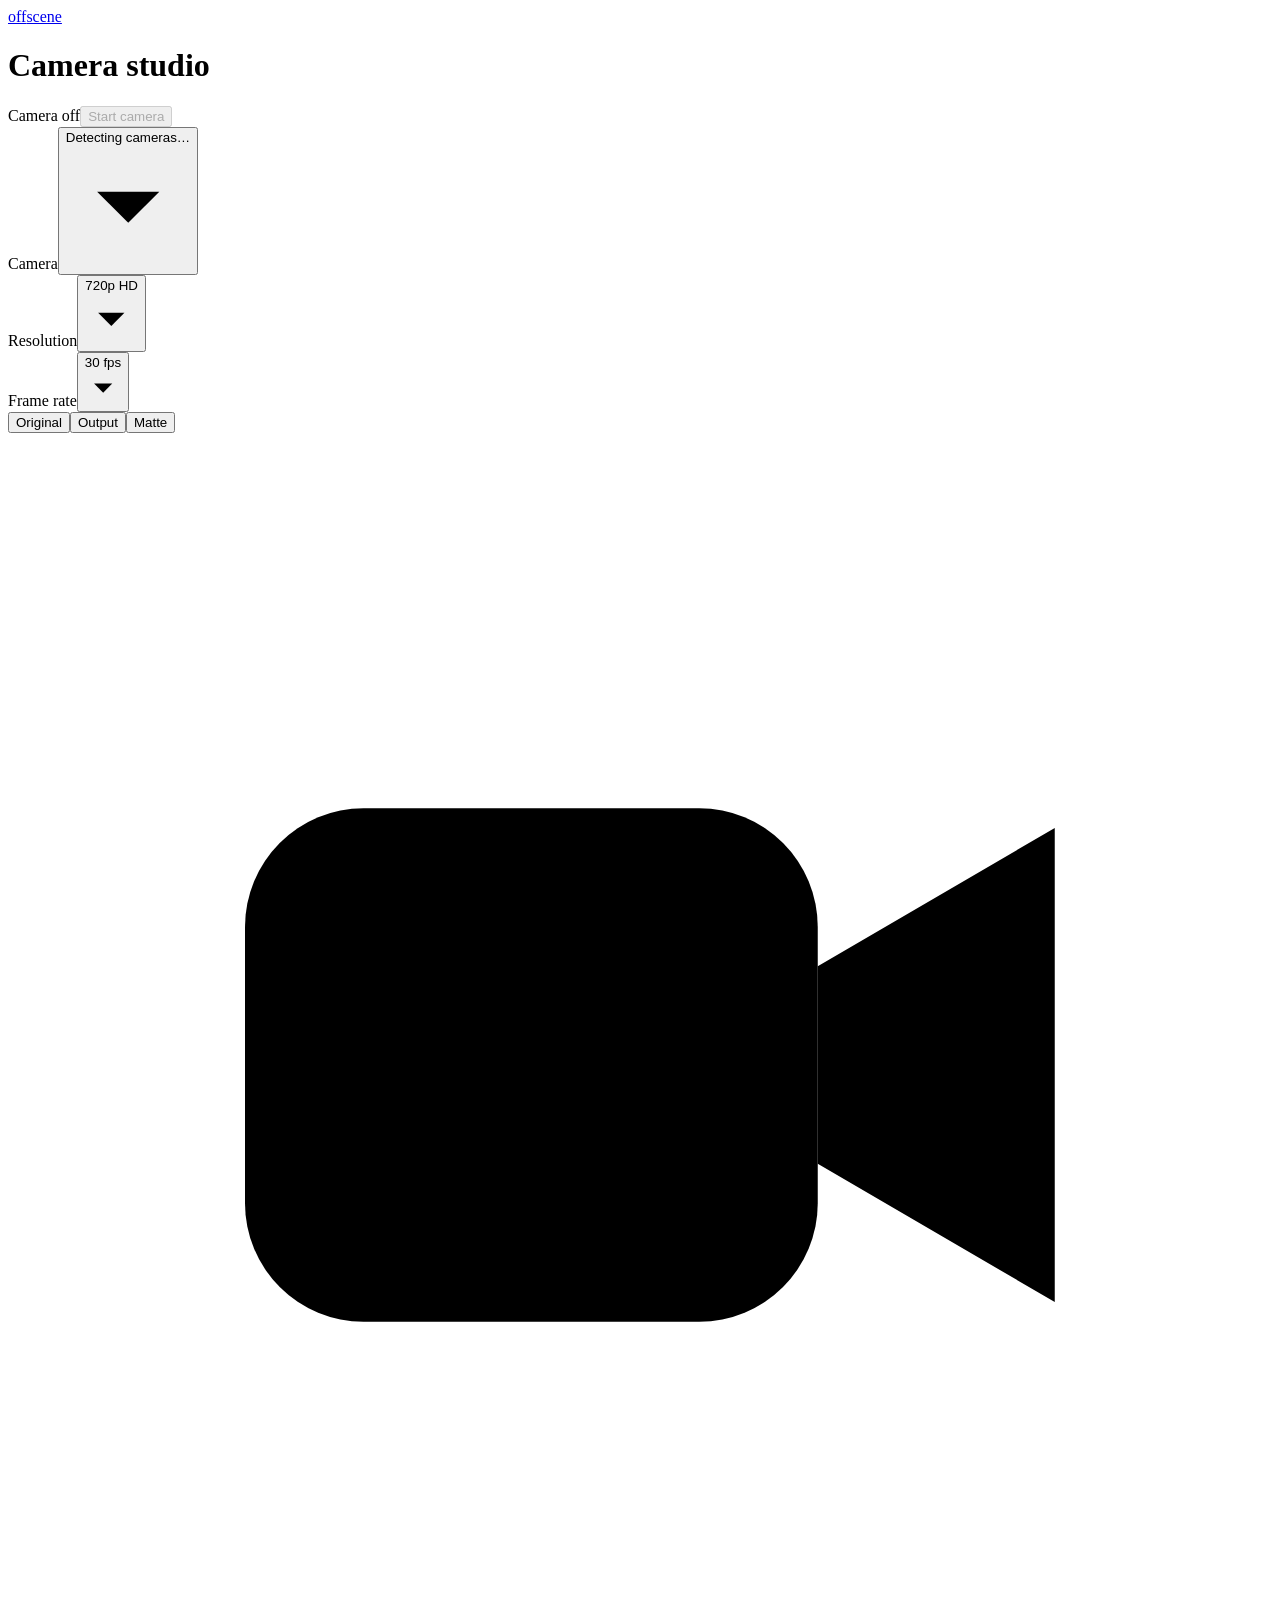
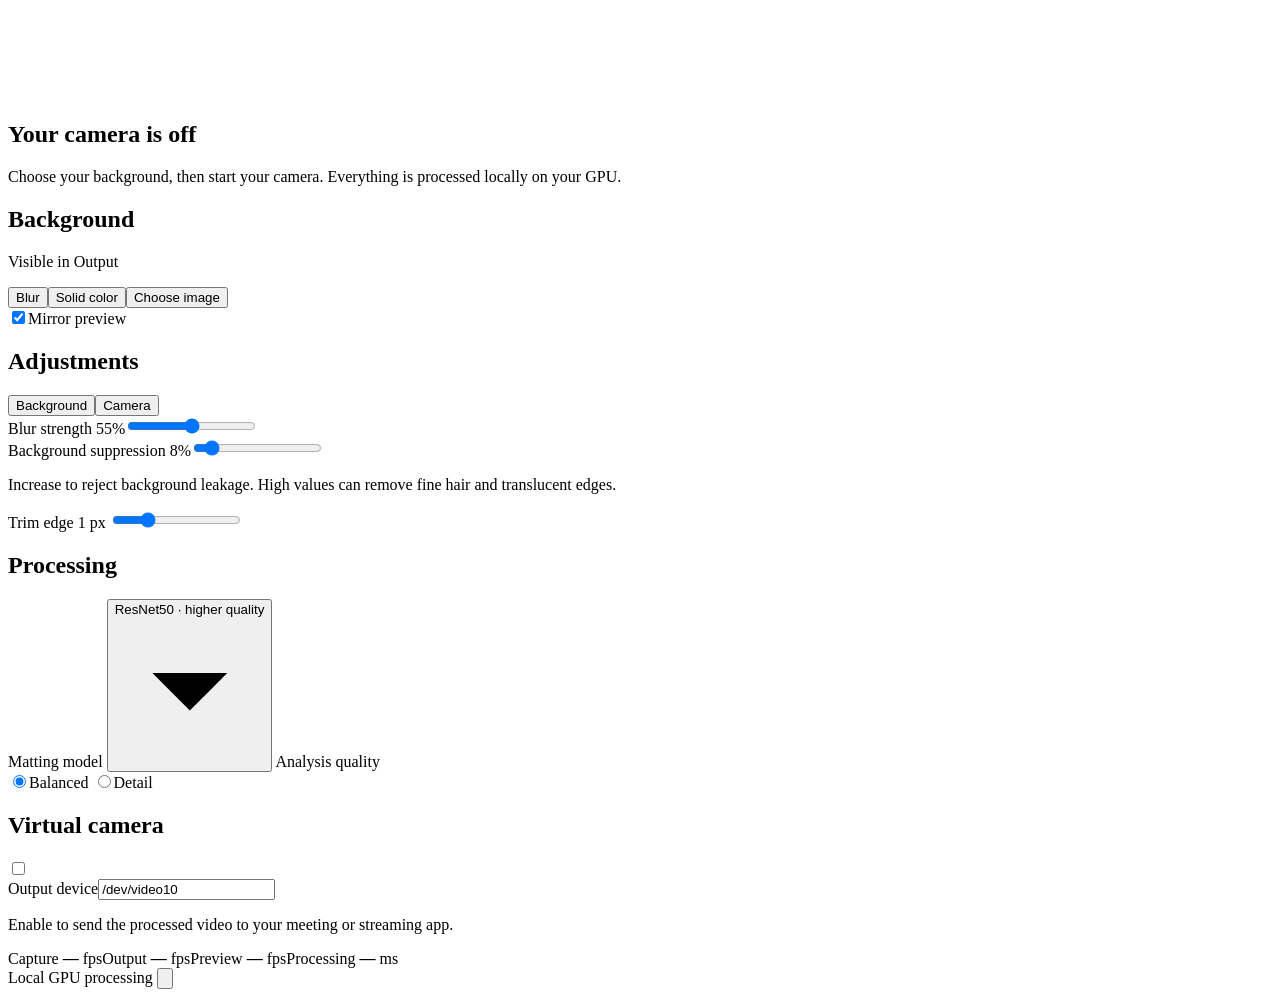
==== offscene/static/index.html @ 2acd937e "Rename Clearcam to Offscene and update the studio - Rebrand the Python package, CLI, API, and virtua" ====
<!doctype html>
<html lang="en">
  <head>
    <meta charset="utf-8" />
    <meta name="viewport" content="width=device-width, initial-scale=1" />
    <meta name="theme-color" content="#151515" />
    <meta
      name="description"
      content="Offscene — local GPU webcam background removal and virtual camera for Linux."
    />
    <title>Offscene · Camera studio</title>
    <link rel="icon" type="image/svg+xml" href="/static/offscene.svg" />
    <link
      rel="preload"
      href="/static/fonts/public-sans-regular.woff2"
      as="font"
      type="font/woff2"
      crossorigin
    />
    <link rel="stylesheet" href="/static/style.css" />
    <script src="/static/dropdown.js" defer></script>
    <script src="/static/app.js" defer></script>
  </head>
  <body>
    <header class="topbar">
      <a class="brand" href="/" aria-label="Offscene home"
        ><span class="brand-switch" aria-hidden="true"><span>off</span></span
        ><span aria-hidden="true">scene</span></a
      >
      <h1>Camera studio</h1>
      <div class="session-actions">
        <span class="phase"
          ><span class="dot" id="live-dot"></span
          ><span id="phase" role="status">Camera off</span></span
        ><button id="start" class="primary" disabled>Start camera</button>
      </div>
    </header>
    <main class="workspace">
      <section class="monitor" aria-label="Camera preview">
        <div class="source-bar">
          <div class="source-fields">
            <div class="camera-field">
              <label class="sr-only" id="camera-field-label" for="camera"
                >Camera</label
              ><button
                id="camera"
                class="dropdown-trigger"
                type="button"
                role="combobox"
                aria-haspopup="listbox"
                aria-expanded="false"
                aria-controls="camera-options"
                data-capture
              >
                <span class="dropdown-value">Detecting cameras…</span
                ><svg viewBox="0 0 16 16" aria-hidden="true">
                  <path d="m4 6 4 4 4-4" />
                </svg>
              </button>
              <div
                id="camera-options"
                class="dropdown-menu"
                role="listbox"
                aria-labelledby="camera-field-label"
                popover="auto"
              >
                <div
                  role="option"
                  data-value="/dev/video0"
                  aria-selected="false"
                >
                  Detecting cameras…
                </div>
              </div>
            </div>
            <div>
              <label
                class="sr-only"
                id="resolution-field-label"
                for="resolution"
                >Resolution</label
              ><button
                id="resolution"
                class="dropdown-trigger"
                type="button"
                role="combobox"
                aria-haspopup="listbox"
                aria-expanded="false"
                aria-controls="resolution-options"
                data-capture
              >
                <span class="dropdown-value">720p HD</span
                ><svg viewBox="0 0 16 16" aria-hidden="true">
                  <path d="m4 6 4 4 4-4" />
                </svg>
              </button>
              <div
                id="resolution-options"
                class="dropdown-menu"
                role="listbox"
                aria-labelledby="resolution-field-label"
                popover="auto"
              >
                <div role="option" data-value="1280x720" aria-selected="false">
                  720p HD
                </div>
                <div role="option" data-value="1920x1080" aria-selected="false">
                  1080p Full HD
                </div>
                <div role="option" data-value="2560x1440" aria-selected="false">
                  1440p QHD · 30 fps
                </div>
                <div role="option" data-value="3840x2160" aria-selected="false">
                  4K UHD · 30 fps
                </div>
              </div>
            </div>
            <div>
              <label
                class="sr-only"
                id="fps-select-field-label"
                for="fps-select"
                >Frame rate</label
              ><button
                id="fps-select"
                class="dropdown-trigger"
                type="button"
                role="combobox"
                aria-haspopup="listbox"
                aria-expanded="false"
                aria-controls="fps-select-options"
                data-capture
              >
                <span class="dropdown-value">30 fps</span
                ><svg viewBox="0 0 16 16" aria-hidden="true">
                  <path d="m4 6 4 4 4-4" />
                </svg>
              </button>
              <div
                id="fps-select-options"
                class="dropdown-menu"
                role="listbox"
                aria-labelledby="fps-select-field-label"
                popover="auto"
              >
                <div role="option" data-value="30" aria-selected="false">
                  30 fps
                </div>
                <div role="option" data-value="60" aria-selected="false">
                  60 fps
                </div>
              </div>
            </div>
          </div>
          <div class="segmented" aria-label="Preview view">
            <button data-view="original" aria-pressed="false">Original</button
            ><button data-view="output" aria-pressed="true">Output</button
            ><button data-view="matte" aria-pressed="false">Matte</button>
          </div>
        </div>
        <div class="viewport" id="viewport">
          <img
            id="preview-image"
            src="/static/camera-off.svg"
            alt="Live camera preview"
            hidden
          />
          <div class="empty" id="empty">
            <svg viewBox="0 0 64 64" aria-hidden="true">
              <rect x="12" y="19" width="29" height="26" rx="6" />
              <path d="m41 27 12-7v24l-12-7M10 10l44 44" />
            </svg>
            <h2 id="empty-title">Your camera is off</h2>
            <p id="empty-copy">
              Choose your background, then start your camera. Everything is
              processed locally on your GPU.
            </p>
          </div>
          <span class="preview-label" id="preview-label" hidden
            >PROCESSED OUTPUT</span
          >
        </div>
        <div class="background-desk">
          <div class="desk-heading">
            <h2>Background</h2>
            <p>Visible in Output</p>
          </div>
          <div class="effects">
            <button data-effect="blur" aria-pressed="true">
              <span class="effect-art blur-art" aria-hidden="true"></span
              >Blur</button
            ><button data-effect="color" aria-pressed="false">
              <span class="effect-art color-art" aria-hidden="true"></span>Solid
              color</button
            ><button data-effect="image" aria-pressed="false">
              <span class="effect-art image-art" aria-hidden="true"></span
              >Choose image
            </button>
          </div>
          <label class="mirror"
            ><input type="checkbox" id="mirror" checked />Mirror preview</label
          >
        </div>
        <div class="notice" id="error" role="alert" hidden></div>
        <div class="notice warning" id="warning" role="status" hidden></div>
      </section>
      <aside class="controls" aria-label="Camera settings">
        <div class="inspector-heading">
          <h2>Adjustments</h2>
          <div class="segmented" role="tablist" aria-label="Adjustments">
            <button
              id="background-tab"
              role="tab"
              aria-selected="true"
              aria-controls="background-panel"
              data-panel="background"
            >
              Background</button
            ><button
              id="camera-tab"
              role="tab"
              aria-selected="false"
              aria-controls="camera-panel"
              data-panel="camera"
              tabindex="-1"
            >
              Camera
            </button>
          </div>
        </div>
        <section
          id="background-panel"
          class="control-section"
          role="tabpanel"
          aria-labelledby="background-tab"
        >
          <div id="blur-control">
            <label for="blur" class="range-label"
              >Blur strength <output id="blur-value">55%</output></label
            ><input id="blur" type="range" min="10" max="100" value="55" />
          </div>
          <div id="color-control" hidden>
            <label for="color">Background color</label>
            <div class="color-row">
              <input type="color" id="color" value="#182226" /><span
                >Use green for chroma key in OBS.</span
              >
            </div>
          </div>
          <div id="image-control" hidden>
            <label for="background-file" class="upload"
              >Choose background image<input
                type="file"
                id="background-file"
                accept="image/png,image/jpeg,image/webp"
            /></label>
            <p class="help" id="upload-help">JPEG, PNG or WebP · up to 12 MB</p>
          </div>
          <label for="cleanup" class="range-label"
            >Background suppression
            <output id="cleanup-value">8%</output></label
          ><input id="cleanup" type="range" min="0" max="80" value="8" />
          <p class="help">
            Increase to reject background leakage. High values can remove fine
            hair and translucent edges.
          </p>
          <label for="shrink" class="range-label"
            >Trim edge <output id="shrink-value">1 px</output></label
          >
          <input id="shrink" type="range" min="0" max="4" value="1" />
        </section>
        <section
          id="camera-panel"
          class="control-section"
          role="tabpanel"
          aria-labelledby="camera-tab"
          hidden
        >
          <div class="section-title">
            <h2>Capture settings</h2>
            <button
              class="text-button"
              id="refresh"
              aria-label="Refresh cameras"
            >
              Refresh
            </button>
          </div>
          <p class="help">
            Stop the camera to change the source, resolution, frame rate,
            exposure, or model.
          </p>
          <label id="exposure-field-label" for="exposure">Exposure</label>
          <button
            id="exposure"
            class="dropdown-trigger"
            type="button"
            role="combobox"
            aria-haspopup="listbox"
            aria-expanded="false"
            aria-controls="exposure-options"
            data-capture
          >
            <span class="dropdown-value">Auto · adjusts for lighting</span
            ><svg viewBox="0 0 16 16" aria-hidden="true">
              <path d="m4 6 4 4 4-4" />
            </svg>
          </button>
          <div
            id="exposure-options"
            class="dropdown-menu"
            role="listbox"
            aria-labelledby="exposure-field-label"
            popover="auto"
          >
            <div role="option" data-value="auto" aria-selected="false">
              Auto · adjusts for lighting
            </div>
            <div role="option" data-value="motion" aria-selected="false">
              Motion priority · shorter shutter
            </div>
            <div role="option" data-value="preserve" aria-selected="false">
              Keep camera settings
            </div>
          </div>
          <p class="help" id="capture-status">
            Motion priority limits exposure for smoother video but may darken
            the image. Previous camera settings are restored on stop.
          </p>
        </section>
        <section class="control-section">
          <h2>Processing</h2>
          <label id="model-field-label" for="model">Matting model</label>
          <button
            id="model"
            class="dropdown-trigger"
            type="button"
            role="combobox"
            aria-haspopup="listbox"
            aria-expanded="false"
            aria-controls="model-options"
            data-capture
          >
            <span class="dropdown-value">ResNet50 · higher quality</span
            ><svg viewBox="0 0 16 16" aria-hidden="true">
              <path d="m4 6 4 4 4-4" />
            </svg>
          </button>
          <div
            id="model-options"
            class="dropdown-menu"
            role="listbox"
            aria-labelledby="model-field-label"
            popover="auto"
          >
            <div role="option" data-value="resnet50" aria-selected="false">
              ResNet50 · higher quality
            </div>
            <div role="option" data-value="mobilenetv3" aria-selected="false">
              MobileNetV3 · faster
            </div>
          </div>
          <span class="field-label" id="quality-label">Analysis quality</span>
          <div
            class="segmented quality-toggle"
            role="radiogroup"
            aria-labelledby="quality-label"
          >
            <label
              ><input
                class="sr-only"
                type="radio"
                name="quality"
                value="balanced"
                checked
              /><span>Balanced</span></label
            >
            <label
              ><input
                class="sr-only"
                type="radio"
                name="quality"
                value="detail"
              /><span>Detail</span></label
            >
          </div>
        </section>
        <section class="control-section output-section">
          <div class="section-title">
            <h2>Virtual camera</h2>
            <label class="switch" aria-label="Enable virtual camera"
              ><input
                id="virtual-camera"
                type="checkbox"
                role="switch"
                aria-label="Enable virtual camera" /><span></span
            ></label>
          </div>
          <label for="output-device">Output device</label
          ><input
            id="output-device"
            type="text"
            value="/dev/video10"
            pattern="/dev/video[0-9]+"
            data-capture
          />
          <p id="output-status" class="help">
            Enable to send the processed video to your meeting or streaming app.
          </p>
        </section>
      </aside>
    </main>
    <footer>
      <div class="telemetry" aria-label="Performance">
        <span>Capture <strong id="capture-fps">—</strong> fps</span
        ><span>Output <strong id="fps">—</strong> fps</span
        ><span>Preview <strong id="preview-fps">—</strong> fps</span
        ><span>Processing <strong id="latency">—</strong> ms</span>
      </div>
      <div class="gpu-info">
        <span id="gpu">Local GPU processing</span>
        <button
          id="setup-help"
          class="icon-button"
          type="button"
          popovertarget="setup-popover"
          aria-haspopup="dialog"
          aria-label="Studio help"
        >
          <svg viewBox="0 0 24 24" aria-hidden="true">
            <circle cx="12" cy="12" r="9" />
            <path
              d="M9.5 9a2.5 2.5 0 0 1 5 .5c0 1.5-2.5 2-2.5 3.5M12 16.5h.01"
            />
          </svg>
        </button>
      </div>
    </footer>
    <section
      id="setup-popover"
      class="setup-popover"
      popover="auto"
      role="dialog"
      aria-labelledby="setup-title"
    >
      <div class="section-title">
        <h2 id="setup-title">Studio help</h2>
        <button
          class="icon-button"
          type="button"
          popovertarget="setup-popover"
          popovertargetaction="hide"
          aria-label="Close studio help"
          autofocus
        >
          <svg viewBox="0 0 24 24" aria-hidden="true">
            <path d="m6 6 12 12M18 6 6 18" />
          </svg>
        </button>
      </div>
      <section class="help-section" aria-labelledby="preview-help-title">
        <h3 id="preview-help-title">Preview and output</h3>
        <p id="resolution-label" hidden></p>
        <p id="preview-status">
          Live preview streams up to 1080p. Virtual output uses the full
          selected resolution.
        </p>
      </section>
      <section class="help-section" aria-labelledby="installation-title">
        <h3 id="installation-title">First-time Linux setup</h3>
        <p>
          Install <code>v4l2loopback-dkms</code> and matching kernel headers.
          Then run:
        </p>
        <code class="command"
          >sudo modprobe v4l2loopback video_nr=10 card_label=Offscene
          exclusive_caps=1</code
        >
        <p>
          Select <strong>Offscene</strong> as the camera in your call. If the
          device still says Clearcam, follow the rename steps in the project
          README; loading an already-loaded module does not change its label.
        </p>
      </section>
    </section>
  </body>
</html>
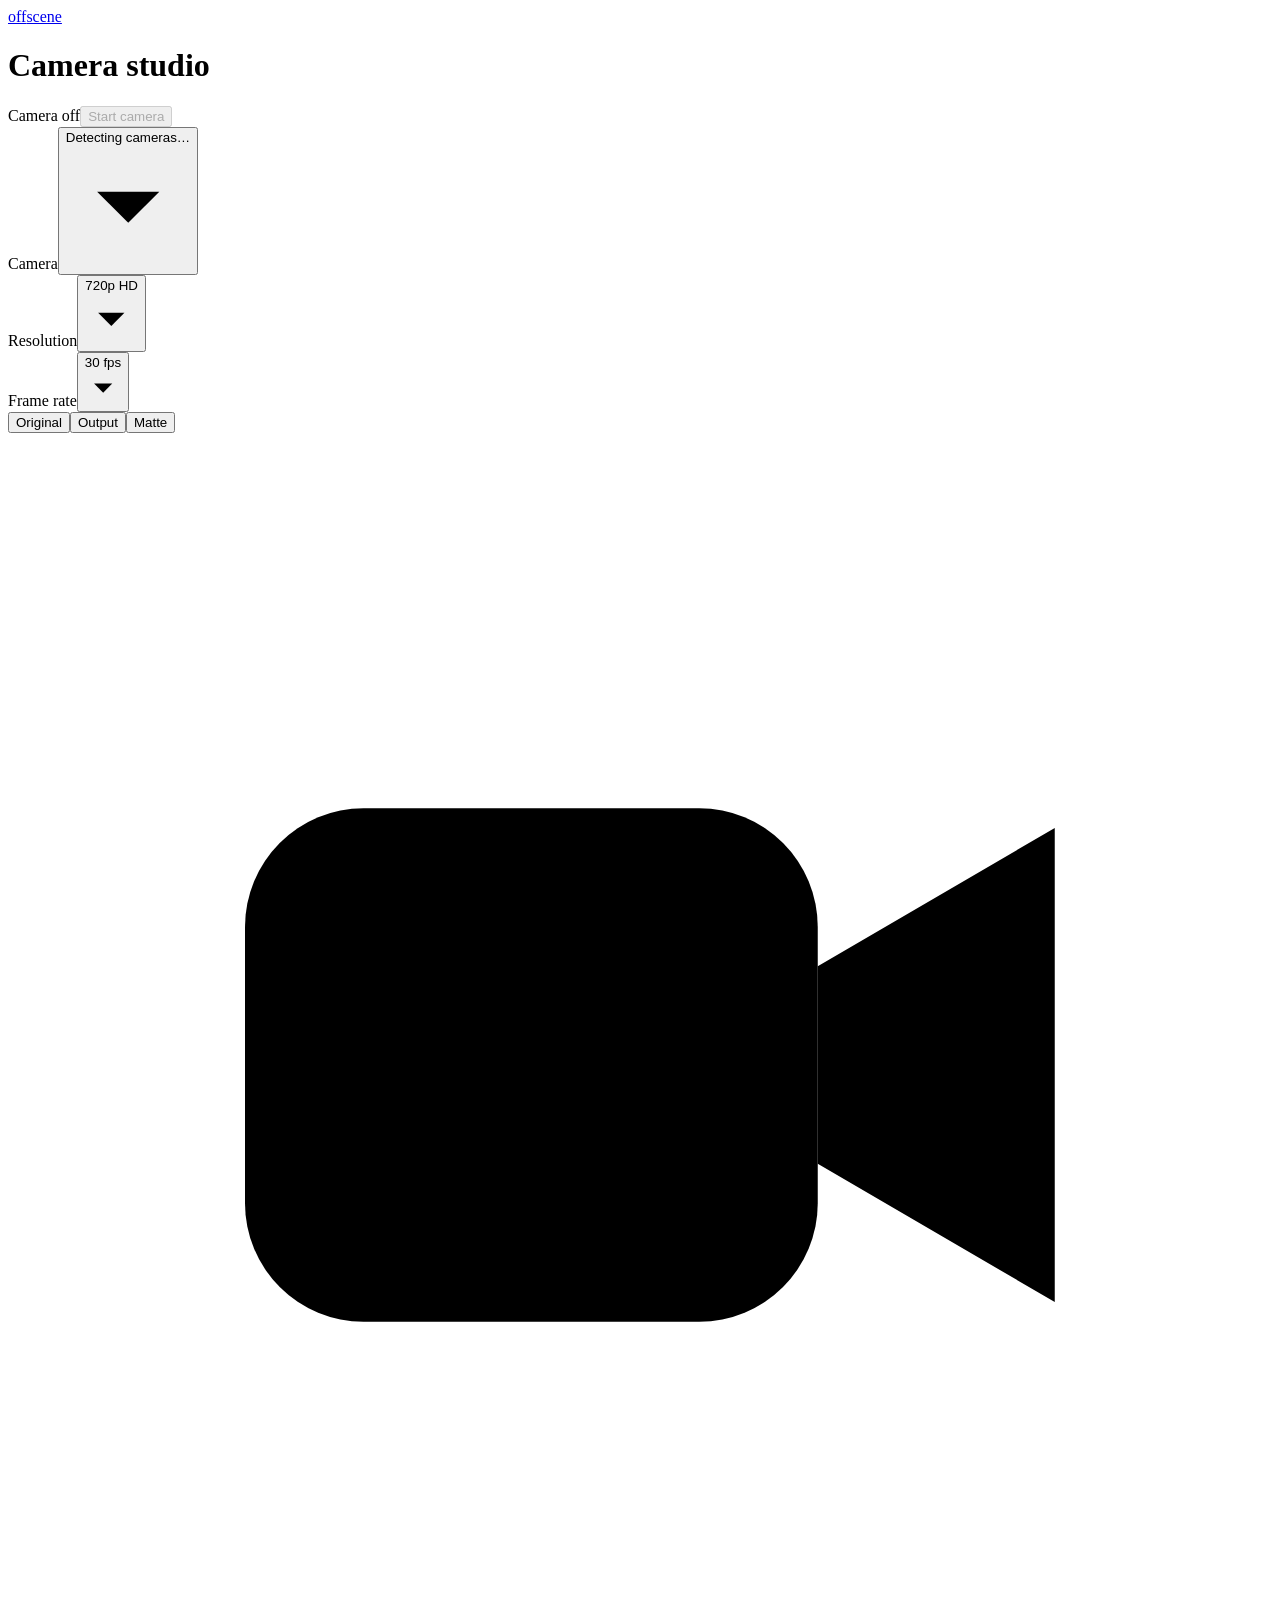
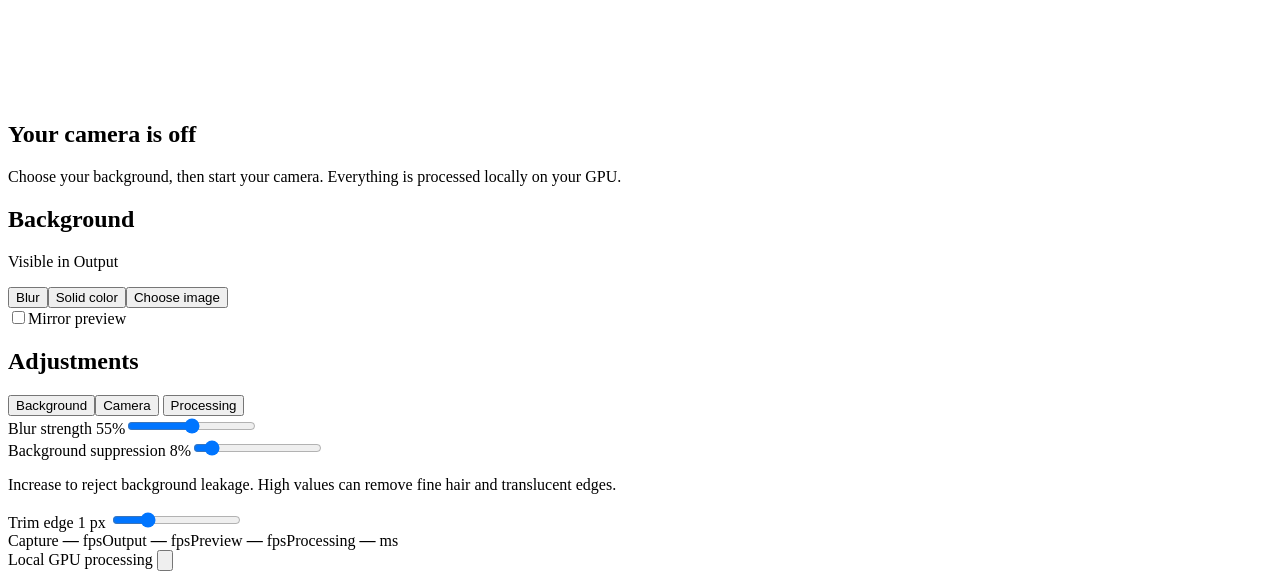
==== commit 043677b5: "Add live camera controls and full-resolution previews - Expose bounded V4L2 controls with per-camera" ====
--- a/offscene/static/index.html
+++ b/offscene/static/index.html
@@ -19,6 +19,7 @@
     />
     <link rel="stylesheet" href="/static/style.css" />
     <script src="/static/dropdown.js" defer></script>
+    <script src="/static/camera-controls.js" defer></script>
     <script src="/static/app.js" defer></script>
   </head>
   <body>
@@ -198,7 +199,7 @@
             </button>
           </div>
           <label class="mirror"
-            ><input type="checkbox" id="mirror" checked />Mirror preview</label
+            ><input type="checkbox" id="mirror" />Mirror preview</label
           >
         </div>
         <div class="notice" id="error" role="alert" hidden></div>
@@ -225,6 +226,16 @@
               tabindex="-1"
             >
               Camera
+            </button>
+            <button
+              id="processing-tab"
+              role="tab"
+              aria-selected="false"
+              aria-controls="processing-panel"
+              data-panel="processing"
+              tabindex="-1"
+            >
+              Processing
             </button>
           </div>
         </div>
@@ -277,7 +288,7 @@
           hidden
         >
           <div class="section-title">
-            <h2>Capture settings</h2>
+            <h2>Camera controls</h2>
             <button
               class="text-button"
               id="refresh"
@@ -287,10 +298,10 @@
             </button>
           </div>
           <p class="help">
-            Stop the camera to change the source, resolution, frame rate,
-            exposure, or model.
+            Adjust camera controls live. Stop to change the source, resolution,
+            frame rate, or model.
           </p>
-          <label id="exposure-field-label" for="exposure">Exposure</label>
+          <label id="exposure-field-label" for="exposure">Exposure mode</label>
           <button
             id="exposure"
             class="dropdown-trigger"
@@ -299,7 +310,6 @@
             aria-haspopup="listbox"
             aria-expanded="false"
             aria-controls="exposure-options"
-            data-capture
           >
             <span class="dropdown-value">Auto · adjusts for lighting</span
             ><svg viewBox="0 0 16 16" aria-hidden="true">
@@ -319,94 +329,107 @@
             <div role="option" data-value="motion" aria-selected="false">
               Motion priority · shorter shutter
             </div>
+            <div role="option" data-value="manual" aria-selected="false">
+              Manual · set shutter time
+            </div>
             <div role="option" data-value="preserve" aria-selected="false">
-              Keep camera settings
+              Keep current exposure
             </div>
           </div>
           <p class="help" id="capture-status">
             Motion priority limits exposure for smoother video but may darken
             the image. Previous camera settings are restored on stop.
           </p>
+          <p class="help" id="camera-controls-status" role="status">Loading camera controls…</p>
+          <div id="camera-controls"></div>
+          <p class="help" id="shutter-warning" role="status" hidden></p>
         </section>
-        <section class="control-section">
-          <h2>Processing</h2>
-          <label id="model-field-label" for="model">Matting model</label>
-          <button
-            id="model"
-            class="dropdown-trigger"
-            type="button"
-            role="combobox"
-            aria-haspopup="listbox"
-            aria-expanded="false"
-            aria-controls="model-options"
-            data-capture
-          >
-            <span class="dropdown-value">ResNet50 · higher quality</span
-            ><svg viewBox="0 0 16 16" aria-hidden="true">
-              <path d="m4 6 4 4 4-4" />
-            </svg>
-          </button>
-          <div
-            id="model-options"
-            class="dropdown-menu"
-            role="listbox"
-            aria-labelledby="model-field-label"
-            popover="auto"
-          >
-            <div role="option" data-value="resnet50" aria-selected="false">
-              ResNet50 · higher quality
-            </div>
-            <div role="option" data-value="mobilenetv3" aria-selected="false">
-              MobileNetV3 · faster
-            </div>
-          </div>
-          <span class="field-label" id="quality-label">Analysis quality</span>
-          <div
-            class="segmented quality-toggle"
-            role="radiogroup"
-            aria-labelledby="quality-label"
-          >
-            <label
-              ><input
-                class="sr-only"
-                type="radio"
-                name="quality"
-                value="balanced"
-                checked
-              /><span>Balanced</span></label
-            >
-            <label
-              ><input
-                class="sr-only"
-                type="radio"
-                name="quality"
-                value="detail"
-              /><span>Detail</span></label
-            >
-          </div>
-        </section>
-        <section class="control-section output-section">
-          <div class="section-title">
-            <h2>Virtual camera</h2>
-            <label class="switch" aria-label="Enable virtual camera"
-              ><input
-                id="virtual-camera"
-                type="checkbox"
-                role="switch"
-                aria-label="Enable virtual camera" /><span></span
-            ></label>
-          </div>
-          <label for="output-device">Output device</label
-          ><input
-            id="output-device"
-            type="text"
-            value="/dev/video10"
-            pattern="/dev/video[0-9]+"
-            data-capture
-          />
-          <p id="output-status" class="help">
-            Enable to send the processed video to your meeting or streaming app.
-          </p>
+        <section
+          id="processing-panel"
+          role="tabpanel"
+          aria-labelledby="processing-tab"
+          hidden
+        >
+          <section class="control-section">
+            <h2>Processing</h2>
+            <label id="model-field-label" for="model">Matting model</label>
+            <button
+              id="model"
+              class="dropdown-trigger"
+              type="button"
+              role="combobox"
+              aria-haspopup="listbox"
+              aria-expanded="false"
+              aria-controls="model-options"
+              data-capture
+            >
+              <span class="dropdown-value">ResNet50 · higher quality</span
+              ><svg viewBox="0 0 16 16" aria-hidden="true">
+                <path d="m4 6 4 4 4-4" />
+              </svg>
+            </button>
+            <div
+              id="model-options"
+              class="dropdown-menu"
+              role="listbox"
+              aria-labelledby="model-field-label"
+              popover="auto"
+            >
+              <div role="option" data-value="resnet50" aria-selected="false">
+                ResNet50 · higher quality
+              </div>
+              <div role="option" data-value="mobilenetv3" aria-selected="false">
+                MobileNetV3 · faster
+              </div>
+            </div>
+            <span class="field-label" id="quality-label">Analysis quality</span>
+            <div
+              class="segmented quality-toggle"
+              role="radiogroup"
+              aria-labelledby="quality-label"
+            >
+              <label
+                ><input
+                  class="sr-only"
+                  type="radio"
+                  name="quality"
+                  value="balanced"
+                  checked
+                /><span>Balanced</span></label
+              >
+              <label
+                ><input
+                  class="sr-only"
+                  type="radio"
+                  name="quality"
+                  value="detail"
+                /><span>Detail</span></label
+              >
+            </div>
+          </section>
+          <section class="control-section output-section">
+            <div class="section-title">
+              <h2>Virtual camera</h2>
+              <label class="switch" aria-label="Enable virtual camera"
+                ><input
+                  id="virtual-camera"
+                  type="checkbox"
+                  role="switch"
+                  aria-label="Enable virtual camera" /><span></span
+              ></label>
+            </div>
+            <label for="output-device">Output device</label
+            ><input
+              id="output-device"
+              type="text"
+              value="/dev/video10"
+              pattern="/dev/video[0-9]+"
+              data-capture
+            />
+            <p id="output-status" class="help">
+              Enable to send the processed video to your meeting or streaming app.
+            </p>
+          </section>
         </section>
       </aside>
     </main>
@@ -462,8 +485,8 @@
         <h3 id="preview-help-title">Preview and output</h3>
         <p id="resolution-label" hidden></p>
         <p id="preview-status">
-          Live preview streams up to 1080p. Virtual output uses the full
-          selected resolution.
+          Preview uses the full selected output resolution. Mirror preview changes
+          only your view; it is off by default.
         </p>
       </section>
       <section class="help-section" aria-labelledby="installation-title">
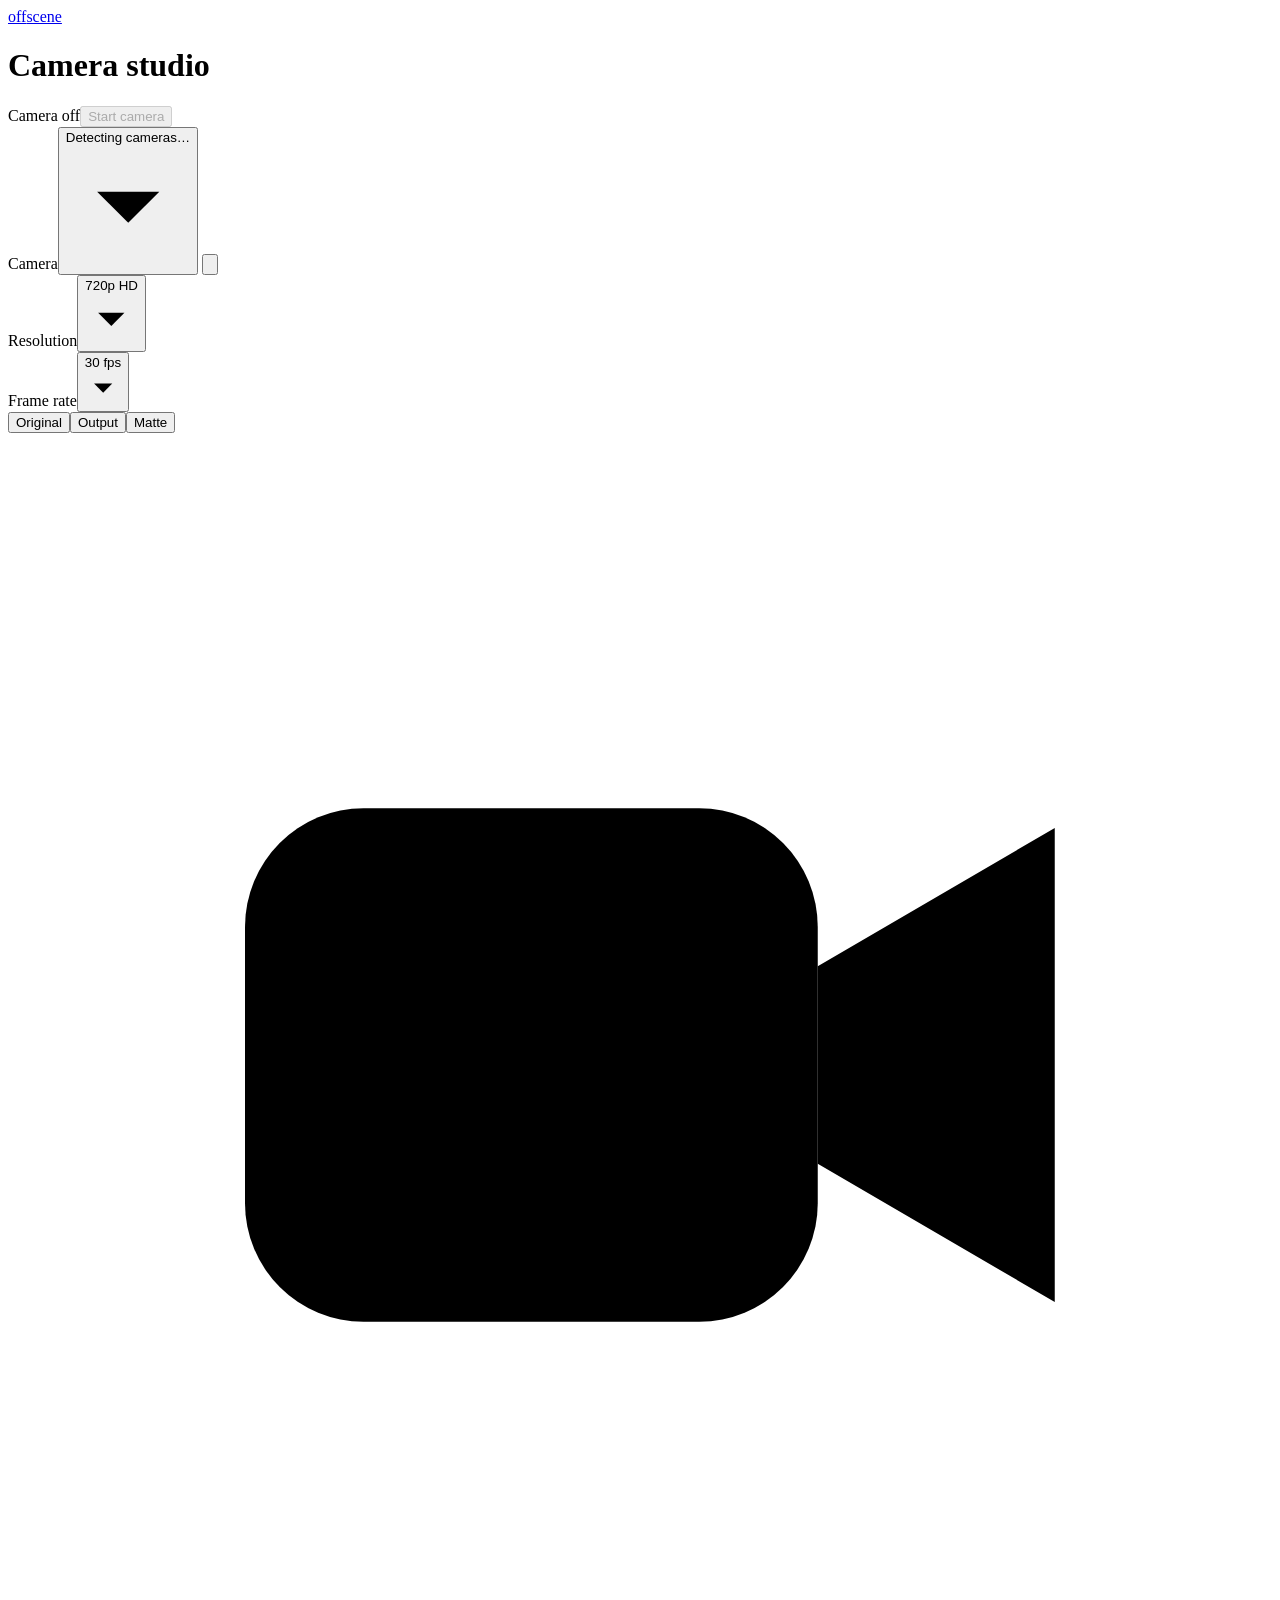
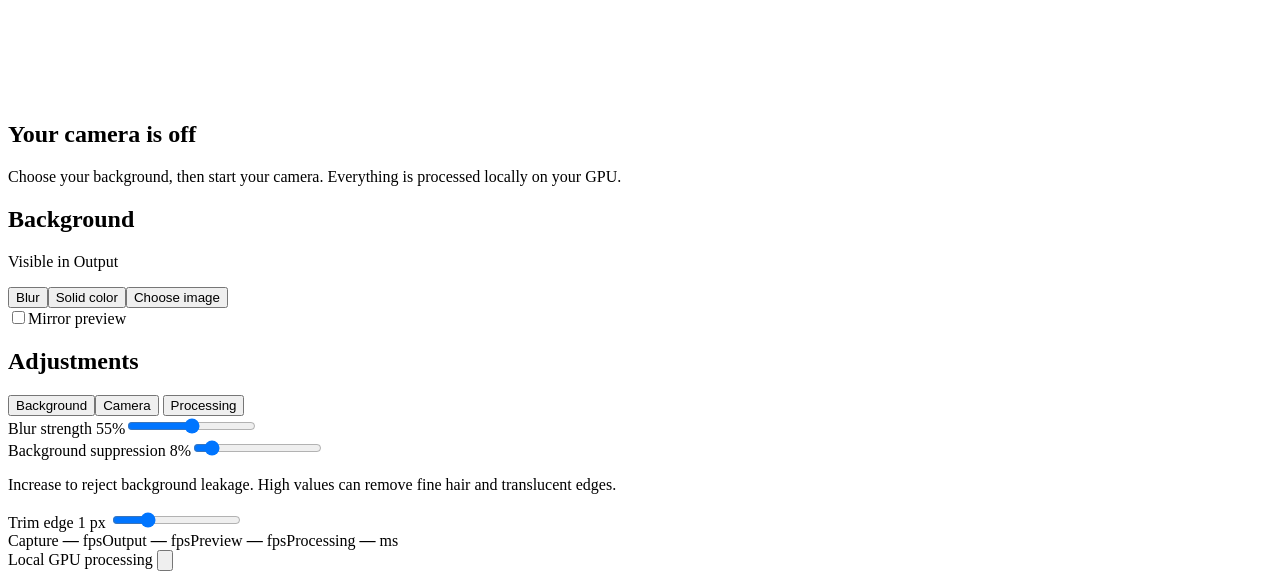
==== commit e6c121b1: "Add camera looks with undo and compact controls - Add local camera presets that respect device range" ====
--- a/offscene/static/index.html
+++ b/offscene/static/index.html
@@ -58,6 +58,9 @@
                   <path d="m4 6 4 4 4-4" />
                 </svg>
               </button>
+              <button id="refresh" class="icon-button" type="button" aria-label="Refresh cameras" title="Refresh cameras">
+                <svg viewBox="0 0 24 24" aria-hidden="true"><path d="M20 7v5h-5M4 17v-5h5M6.1 7a7 7 0 0 1 11.5-2L20 8M4 16l2.4 3A7 7 0 0 0 17.9 17" /></svg>
+              </button>
               <div
                 id="camera-options"
                 class="dropdown-menu"
@@ -287,61 +290,57 @@
           aria-labelledby="camera-tab"
           hidden
         >
-          <div class="section-title">
-            <h2>Camera controls</h2>
-            <button
-              class="text-button"
-              id="refresh"
-              aria-label="Refresh cameras"
-            >
-              Refresh
-            </button>
-          </div>
-          <p class="help">
-            Adjust camera controls live. Stop to change the source, resolution,
-            frame rate, or model.
-          </p>
-          <label id="exposure-field-label" for="exposure">Exposure mode</label>
-          <button
-            id="exposure"
-            class="dropdown-trigger"
-            type="button"
-            role="combobox"
-            aria-haspopup="listbox"
-            aria-expanded="false"
-            aria-controls="exposure-options"
-          >
-            <span class="dropdown-value">Auto · adjusts for lighting</span
-            ><svg viewBox="0 0 16 16" aria-hidden="true">
-              <path d="m4 6 4 4 4-4" />
-            </svg>
-          </button>
-          <div
-            id="exposure-options"
-            class="dropdown-menu"
-            role="listbox"
-            aria-labelledby="exposure-field-label"
-            popover="auto"
-          >
-            <div role="option" data-value="auto" aria-selected="false">
-              Auto · adjusts for lighting
-            </div>
-            <div role="option" data-value="motion" aria-selected="false">
-              Motion priority · shorter shutter
-            </div>
-            <div role="option" data-value="manual" aria-selected="false">
-              Manual · set shutter time
-            </div>
-            <div role="option" data-value="preserve" aria-selected="false">
-              Keep current exposure
-            </div>
-          </div>
-          <p class="help" id="capture-status">
-            Motion priority limits exposure for smoother video but may darken
-            the image. Previous camera settings are restored on stop.
-          </p>
-          <p class="help" id="camera-controls-status" role="status">Loading camera controls…</p>
-          <div id="camera-controls"></div>
+          <div class="camera-look-heading">
+            <h2 id="camera-preset-label">Look <span id="camera-custom" hidden>Custom</span></h2>
+            <div class="camera-actions">
+              <button id="camera-preset-undo" type="button" aria-label="Undo camera look" title="Undo camera look" hidden>Undo</button>
+              <button id="camera-reset" type="button" aria-label="Reset all camera settings" title="Reset all camera settings" disabled>Reset</button>
+            </div>
+          </div>
+          <div id="camera-presets" class="camera-presets" role="group" aria-labelledby="camera-preset-label"></div>
+          <p id="camera-preset-description" class="sr-only" role="status">Loading looks…</p>
+          <p class="help" id="camera-controls-status" role="status" hidden></p>
+          <div id="camera-controls">
+            <fieldset id="camera-exposure-group" class="camera-group">
+              <legend>Exposure</legend>
+              <label id="exposure-field-label" class="sr-only" for="exposure">Exposure mode</label>
+              <button
+                id="exposure"
+                class="dropdown-trigger"
+                type="button"
+                role="combobox"
+                aria-haspopup="listbox"
+                aria-expanded="false"
+                aria-controls="exposure-options"
+              >
+                <span class="dropdown-value">Auto</span
+                ><svg viewBox="0 0 16 16" aria-hidden="true">
+                  <path d="m4 6 4 4 4-4" />
+                </svg>
+              </button>
+              <div
+                id="exposure-options"
+                class="dropdown-menu"
+                role="listbox"
+                aria-labelledby="exposure-field-label"
+                popover="auto"
+              >
+                <div role="option" data-value="auto" aria-selected="false">
+                  Auto
+                </div>
+                <div role="option" data-value="motion" aria-selected="false">
+                  Motion priority
+                </div>
+                <div role="option" data-value="manual" aria-selected="false">
+                  Manual
+                </div>
+                <div role="option" data-value="preserve" aria-selected="false">
+                  Keep current exposure
+                </div>
+              </div>
+              <p class="help" id="capture-status" role="status" hidden></p>
+            </fieldset>
+          </div>
           <p class="help" id="shutter-warning" role="status" hidden></p>
         </section>
         <section
@@ -489,6 +488,13 @@
           only your view; it is off by default.
         </p>
       </section>
+      <section class="help-section" aria-labelledby="camera-help-title">
+        <h3 id="camera-help-title">Camera controls</h3>
+        <p>Looks adjust color, contrast, and detail. Undo restores the previous look. Reset restores camera defaults and 1× zoom.</p>
+        <p>Auto follows the light. Motion priority uses a shorter shutter. Manual unlocks shutter time.</p>
+        <p>Changes save automatically. Stopping restores the previous device settings. Stop to change the source, resolution, frame rate, or model.</p>
+        <dl id="camera-look-help"></dl>
+      </section>
       <section class="help-section" aria-labelledby="installation-title">
         <h3 id="installation-title">First-time Linux setup</h3>
         <p>
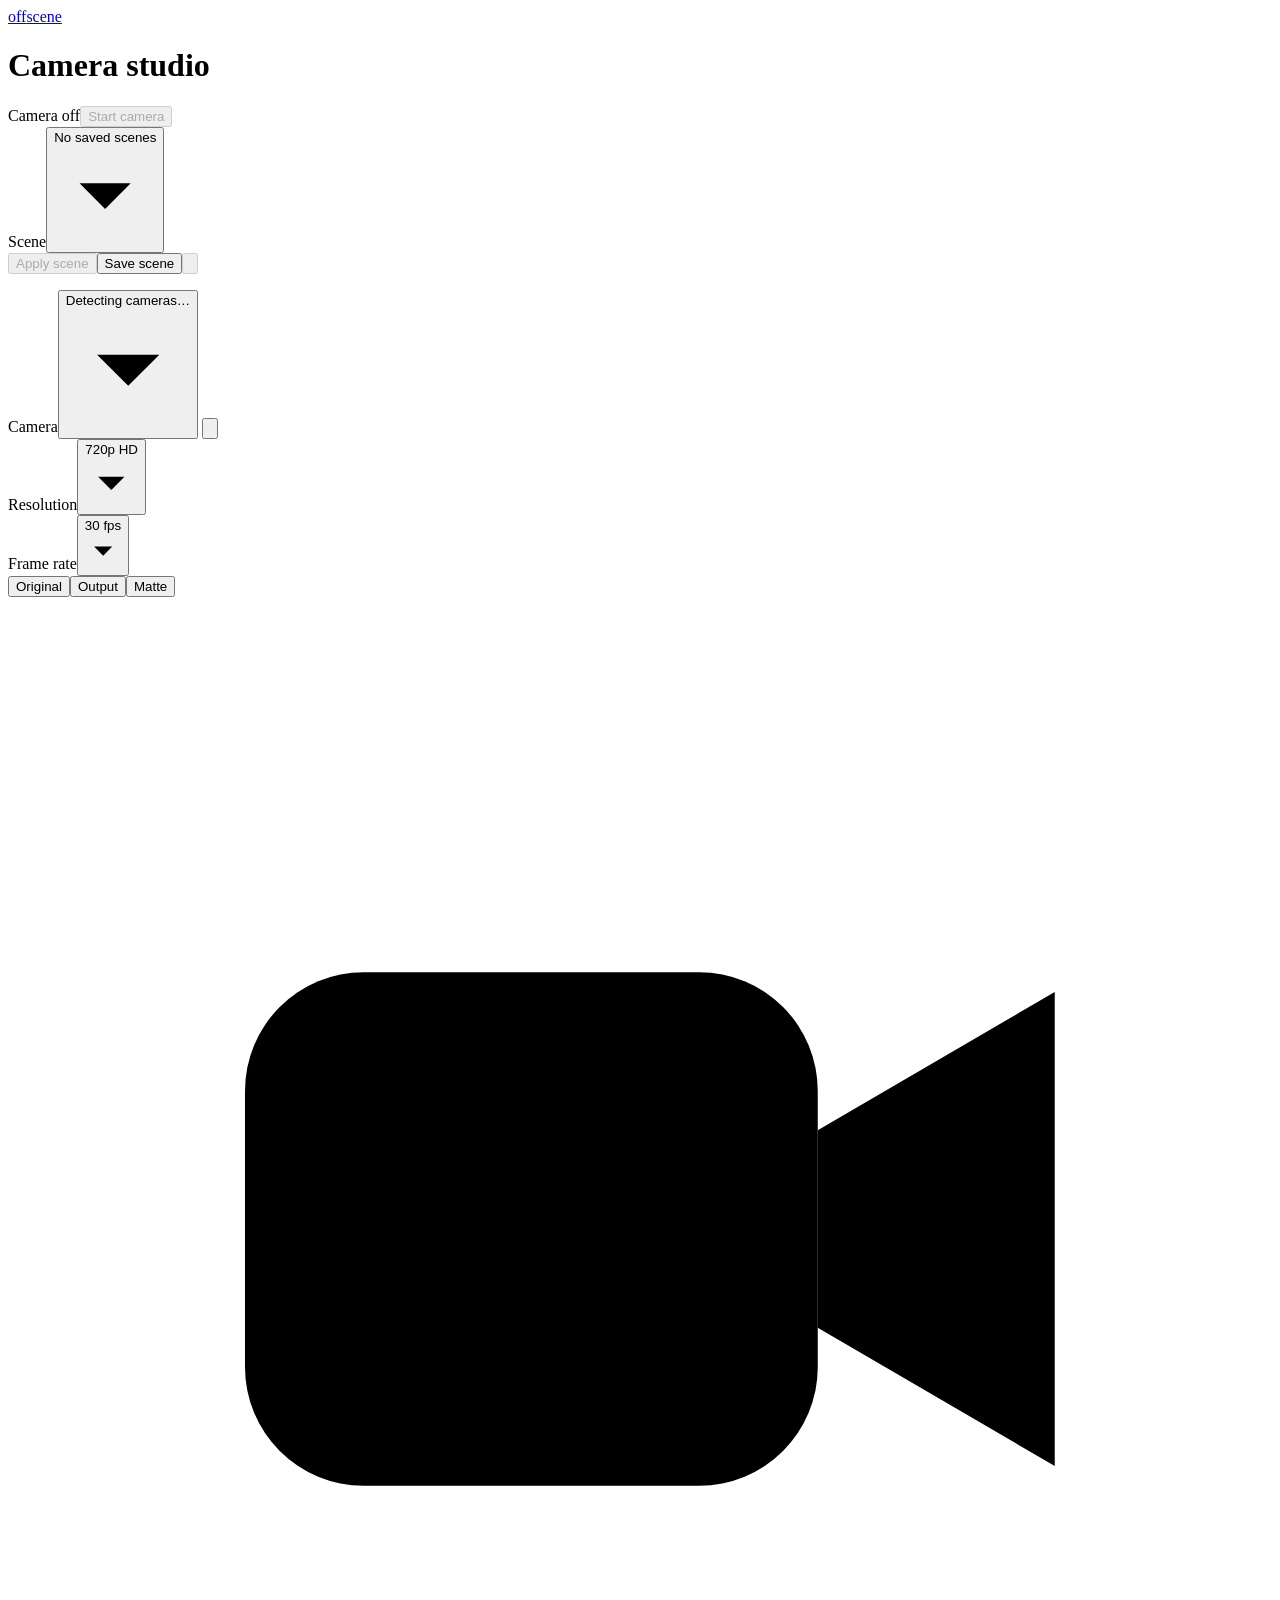
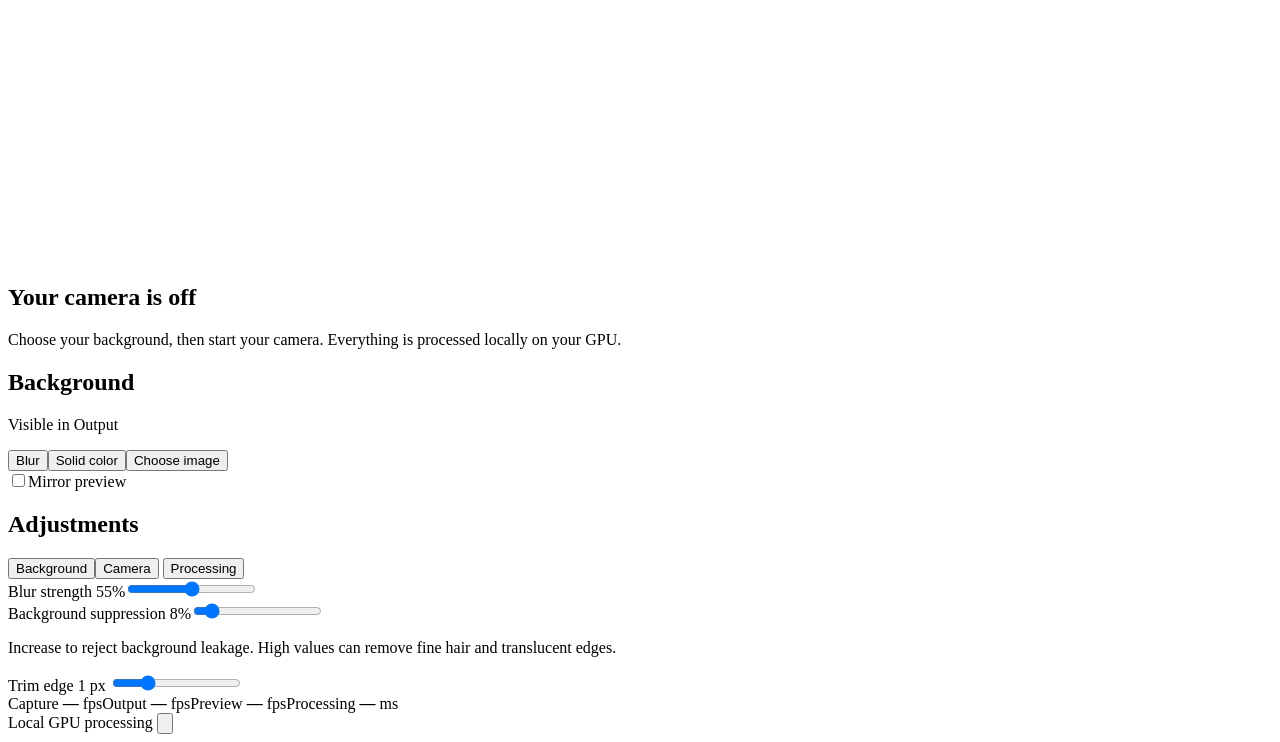
==== commit 2ab0b28b: "Add saved scenes - Save, apply, update, rename, and delete named camera setups, stored as   versione" ====
--- a/offscene/static/index.html
+++ b/offscene/static/index.html
@@ -20,6 +20,7 @@
     <link rel="stylesheet" href="/static/style.css" />
     <script src="/static/dropdown.js" defer></script>
     <script src="/static/camera-controls.js" defer></script>
+    <script src="/static/scenes.js" defer></script>
     <script src="/static/app.js" defer></script>
   </head>
   <body>
@@ -38,6 +39,82 @@
     </header>
     <main class="workspace">
       <section class="monitor" aria-label="Camera preview">
+        <div class="scene-bar" role="group" aria-label="Scenes">
+          <div class="scene-field">
+            <label class="sr-only" id="scene-field-label" for="scene"
+              >Scene</label
+            ><button
+              id="scene"
+              class="dropdown-trigger"
+              type="button"
+              role="combobox"
+              aria-haspopup="listbox"
+              aria-expanded="false"
+              aria-controls="scene-options"
+              aria-describedby="scene-summary"
+            >
+              <span class="dropdown-value">No saved scenes</span
+              ><svg viewBox="0 0 16 16" aria-hidden="true">
+                <path d="m4 6 4 4 4-4" />
+              </svg>
+            </button>
+            <div
+              id="scene-options"
+              class="dropdown-menu"
+              role="listbox"
+              aria-labelledby="scene-field-label"
+              popover="auto"
+            >
+              <div role="option" data-value="" aria-selected="true">
+                No saved scenes
+              </div>
+            </div>
+          </div>
+          <div class="scene-actions">
+            <button id="scene-apply" type="button" aria-describedby="scene-hint" disabled>
+              Apply scene</button
+            ><button id="scene-save" type="button">Save scene</button
+            ><button
+              id="scene-more"
+              class="icon-button"
+              type="button"
+              aria-label="More scene actions"
+              title="More scene actions"
+              aria-haspopup="menu"
+              aria-expanded="false"
+              aria-controls="scene-menu"
+              popovertarget="scene-menu"
+              disabled
+            >
+              <svg viewBox="0 0 24 24" aria-hidden="true">
+                <path d="M5 12h.01M12 12h.01M19 12h.01" />
+              </svg>
+            </button>
+            <div
+              id="scene-menu"
+              class="dropdown-menu scene-menu"
+              role="menu"
+              aria-label="Scene actions"
+              popover="auto"
+            >
+              <button type="button" role="menuitem" tabindex="-1" data-scene-action="update">
+                Update scene
+              </button>
+              <button type="button" role="menuitem" tabindex="-1" data-scene-action="rename">
+                Rename
+              </button>
+              <button type="button" role="menuitem" tabindex="-1" data-scene-action="delete">
+                Delete
+              </button>
+            </div>
+          </div>
+          <p class="scene-meta">
+            <span id="scene-state"></span><span id="scene-summary"></span
+            ><span id="scene-hint" hidden>Stop the camera to apply a scene.</span
+            ><span id="scene-status" role="status"></span>
+          </p>
+          <p id="scene-error" class="scene-error" role="alert" hidden></p>
+        </div>
         <div class="source-bar">
           <div class="source-fields">
             <div class="camera-field">
@@ -495,6 +572,11 @@
         <p>Changes save automatically. Stopping restores the previous device settings. Stop to change the source, resolution, frame rate, or model.</p>
         <dl id="camera-look-help"></dl>
       </section>
+      <section class="help-section" aria-labelledby="scene-help-title">
+        <h3 id="scene-help-title">Scenes</h3>
+        <p>A scene saves the camera, resolution, requested frame rate, camera adjustments, background, and processing. Preview, mirroring, and virtual-camera output are not included.</p>
+        <p>Selecting a scene only shows its summary. Stop the camera, then choose Apply scene; start the camera when you are ready. Modified means current settings differ from the applied scene; use Update scene to save them.</p>
+      </section>
       <section class="help-section" aria-labelledby="installation-title">
         <h3 id="installation-title">First-time Linux setup</h3>
         <p>
@@ -512,5 +594,41 @@
         </p>
       </section>
     </section>
+    <dialog id="scene-name-dialog" class="scene-dialog" aria-labelledby="scene-name-title">
+      <form id="scene-name-form" novalidate>
+        <h2 id="scene-name-title">Save scene</h2>
+        <label for="scene-name">Name</label>
+        <input
+          id="scene-name"
+          type="text"
+          autocomplete="off"
+          spellcheck="false"
+          aria-describedby="scene-name-error"
+          required
+        />
+        <p id="scene-name-error" class="field-error" role="alert" hidden></p>
+        <div class="dialog-actions">
+          <button type="button" data-dialog-cancel>Cancel</button
+          ><button type="submit" id="scene-name-submit">Save</button>
+        </div>
+      </form>
+    </dialog>
+    <dialog
+      id="scene-confirm-dialog"
+      class="scene-dialog"
+      role="alertdialog"
+      aria-labelledby="scene-confirm-title"
+      aria-describedby="scene-confirm-copy"
+    >
+      <form id="scene-confirm-form" novalidate>
+        <h2 id="scene-confirm-title"></h2>
+        <p id="scene-confirm-copy"></p>
+        <p id="scene-confirm-error" class="field-error" role="alert" hidden></p>
+        <div class="dialog-actions">
+          <button type="button" data-dialog-cancel>Cancel</button
+          ><button type="submit" id="scene-confirm-submit"></button>
+        </div>
+      </form>
+    </dialog>
   </body>
 </html>
